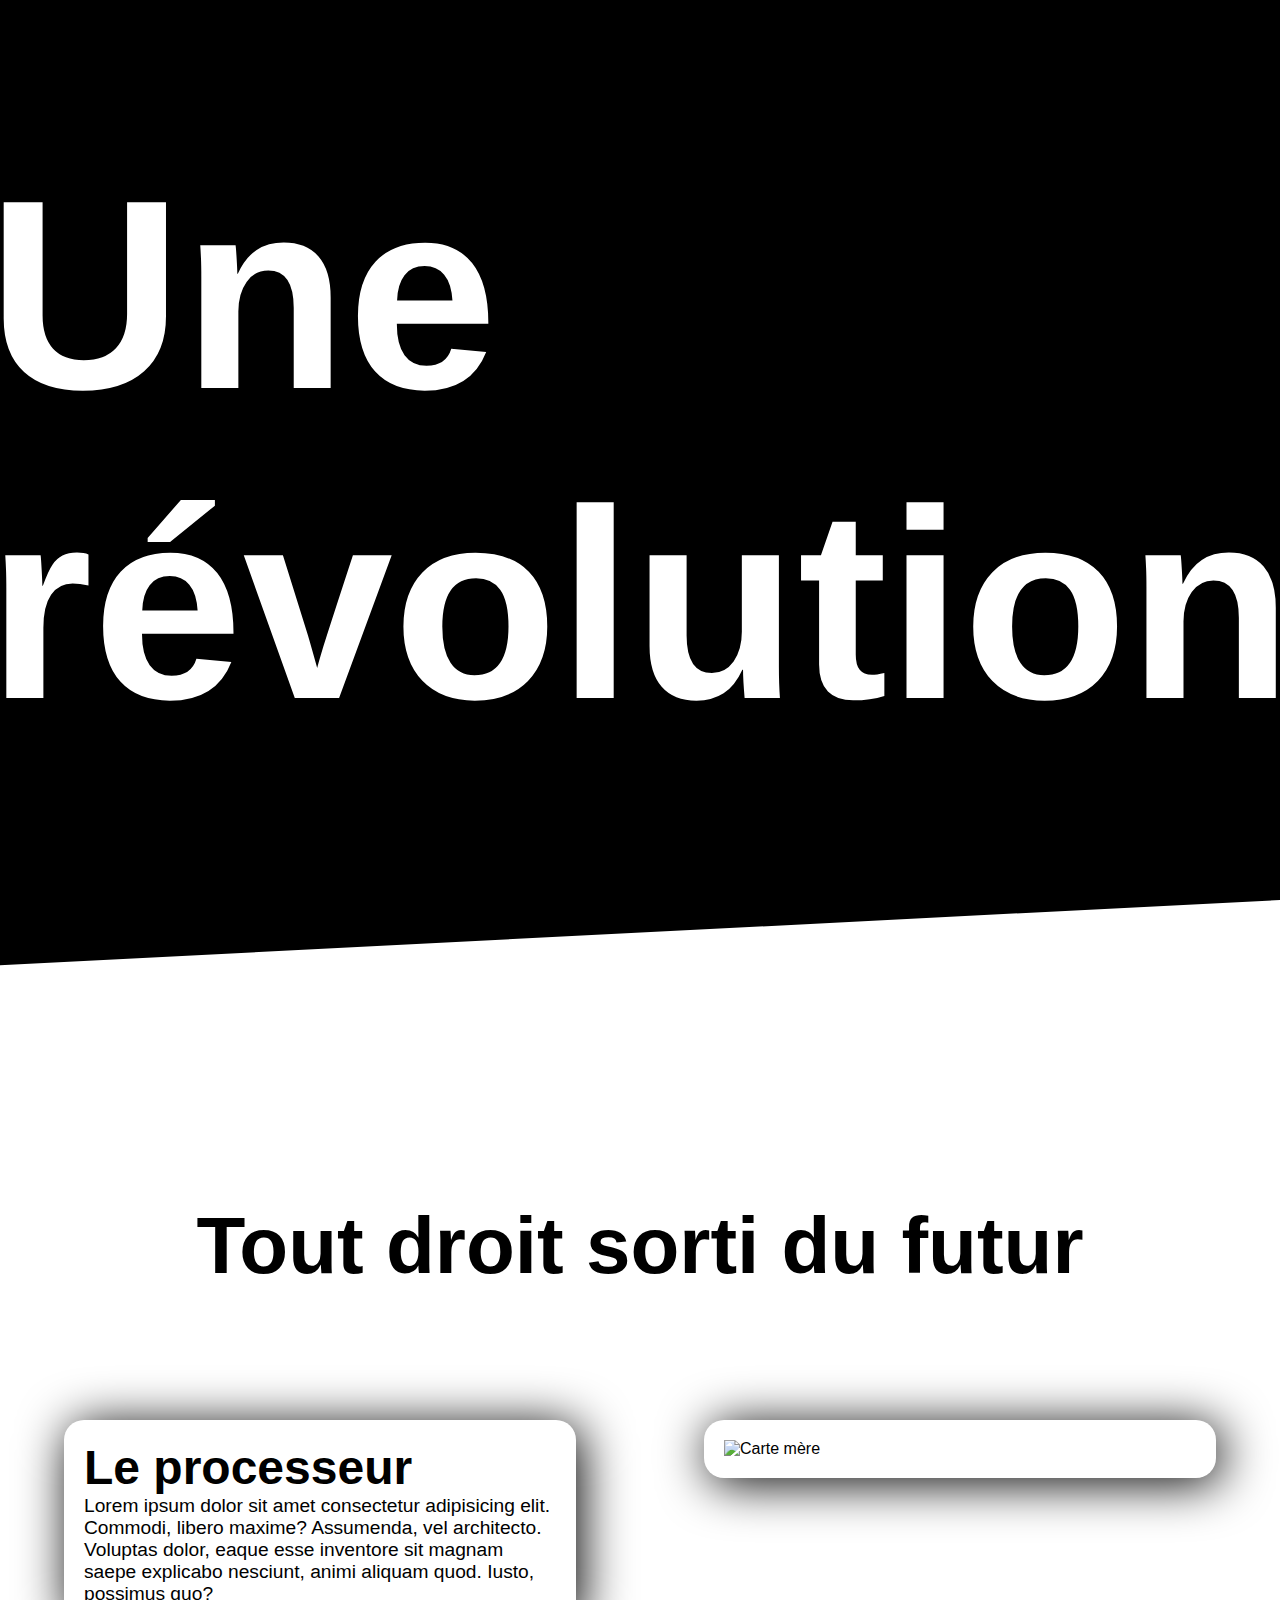
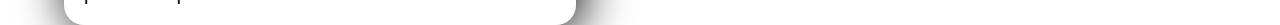
==== index.html @ 454bf313 "Mise à jour du 25/09" ====
<!DOCTYPE html>
<html lang="en">
  <head>
    <meta charset="UTF-8" />
    <meta name="viewport" content="width=device-width, initial-scale=1.0" />
    <meta http-equiv="X-UA-Compatible" content="ie=edge" />
    <link rel="stylesheet" href="./assets/css/style.css" />
    <title>L'ordinateur</title>
  </head>
  <body>
    <div class="intro">
      <h1>Une révolution</h1>
      <video src="./assets/video/bg2.mov"></video>
    </div>
    <section>
      <h1>Tout droit sorti du futur</h1>
      <div class="container">
        <aside>
          <h2>
            Le processeur
          </h2>
          <p>
            Lorem ipsum dolor sit amet consectetur adipisicing elit. Commodi, libero maxime? Assumenda, vel architecto. Voluptas dolor, eaque esse inventore sit magnam saepe explicabo nesciunt, animi aliquam quod. Iusto, possimus quo?
          </p>
        </aside>
        <img src="./assets/images/mb.jpg" alt="Carte mère">
      </div>
    </section>

    <script
      src="https://cdnjs.cloudflare.com/ajax/libs/gsap/2.1.3/TweenMax.min.js"
      integrity="sha256-lPE3wjN2a7ABWHbGz7+MKBJaykyzqCbU96BJWjio86U="
      crossorigin="anonymous"
    ></script>
    <script
      src="https://cdnjs.cloudflare.com/ajax/libs/ScrollMagic/2.0.7/ScrollMagic.min.js"
      integrity="sha256-2p2tRZlPowp3P/04Pw2rqVCSbhyV/IB7ZEVUglrDS/c="
      crossorigin="anonymous"
    ></script>
    <script
      src="https://cdnjs.cloudflare.com/ajax/libs/ScrollMagic/2.0.7/plugins/animation.gsap.js"
      integrity="sha256-peenofh8a9TIqKdPKIeQE7mJvuwh+J0To7nslvpj1jI="
      crossorigin="anonymous"
    ></script>
    <script src="./assets/js/app.js"></script>
  </body>
</html>
---- assets/css/style.css ----
* {
  margin: 0;
  padding: 0;
  /*On retire les margins/padding par défaut*/
  box-sizing: border-box;
  /*inclure le padding et le margin dans la taille des éléments*/
  font-family: 'Segoe UI', Tahoma, Geneva, Verdana, sans-serif
  /*On met la police*/
}

body {
  font-family: sans-serif;
  /*On met la police*/
  background-color: black;
  /*couleur de fond*/
}

.intro {
  height: 100vh;
  /*hauteur de la classe "intro"*/
}

.intro video {
  height: 100%;
  width: 100%;
  /*dimensions de la vidéo d'intro*/
  object-fit: cover;
  /*gestion du remplissage*/
}

.intro h1 {
  position: absolute;
  top: 50%;
  left: 50%;
  transform: translate(-50%, -50%);
  font-size: 30vh;
  color: rgb(255, 255, 255);
}

section {
  height: fit-content;
  background-color: white;
  clip-path: polygon(0 9%, 100% 0, 100% 100%, 0% 100%);
}

section h1 {
  padding-top: 300px;
  text-align: center;
  font-size: 80px;
  color: black;
}

section aside,
section img {
  background-color: rgb(255, 255, 255);
  border-radius: 20px;
  padding: 20px;
  width: 40%;
  box-shadow: 5px 5px 50px 0px rgb(0, 0, 0)
}

aside p {
  font-size: larger;
}

aside h2 {
  font-size: 3rem;
}

.container {
  margin: 10% auto auto;
  display: flex;
  flex-direction: row;
  justify-content: space-around;
}

img {
  width: 40%;
  height: 20%;
  border-radius: 20px;
  box-shadow: 5px 5px 50px 0px rgba(255, 255, 255, 0.5);
}
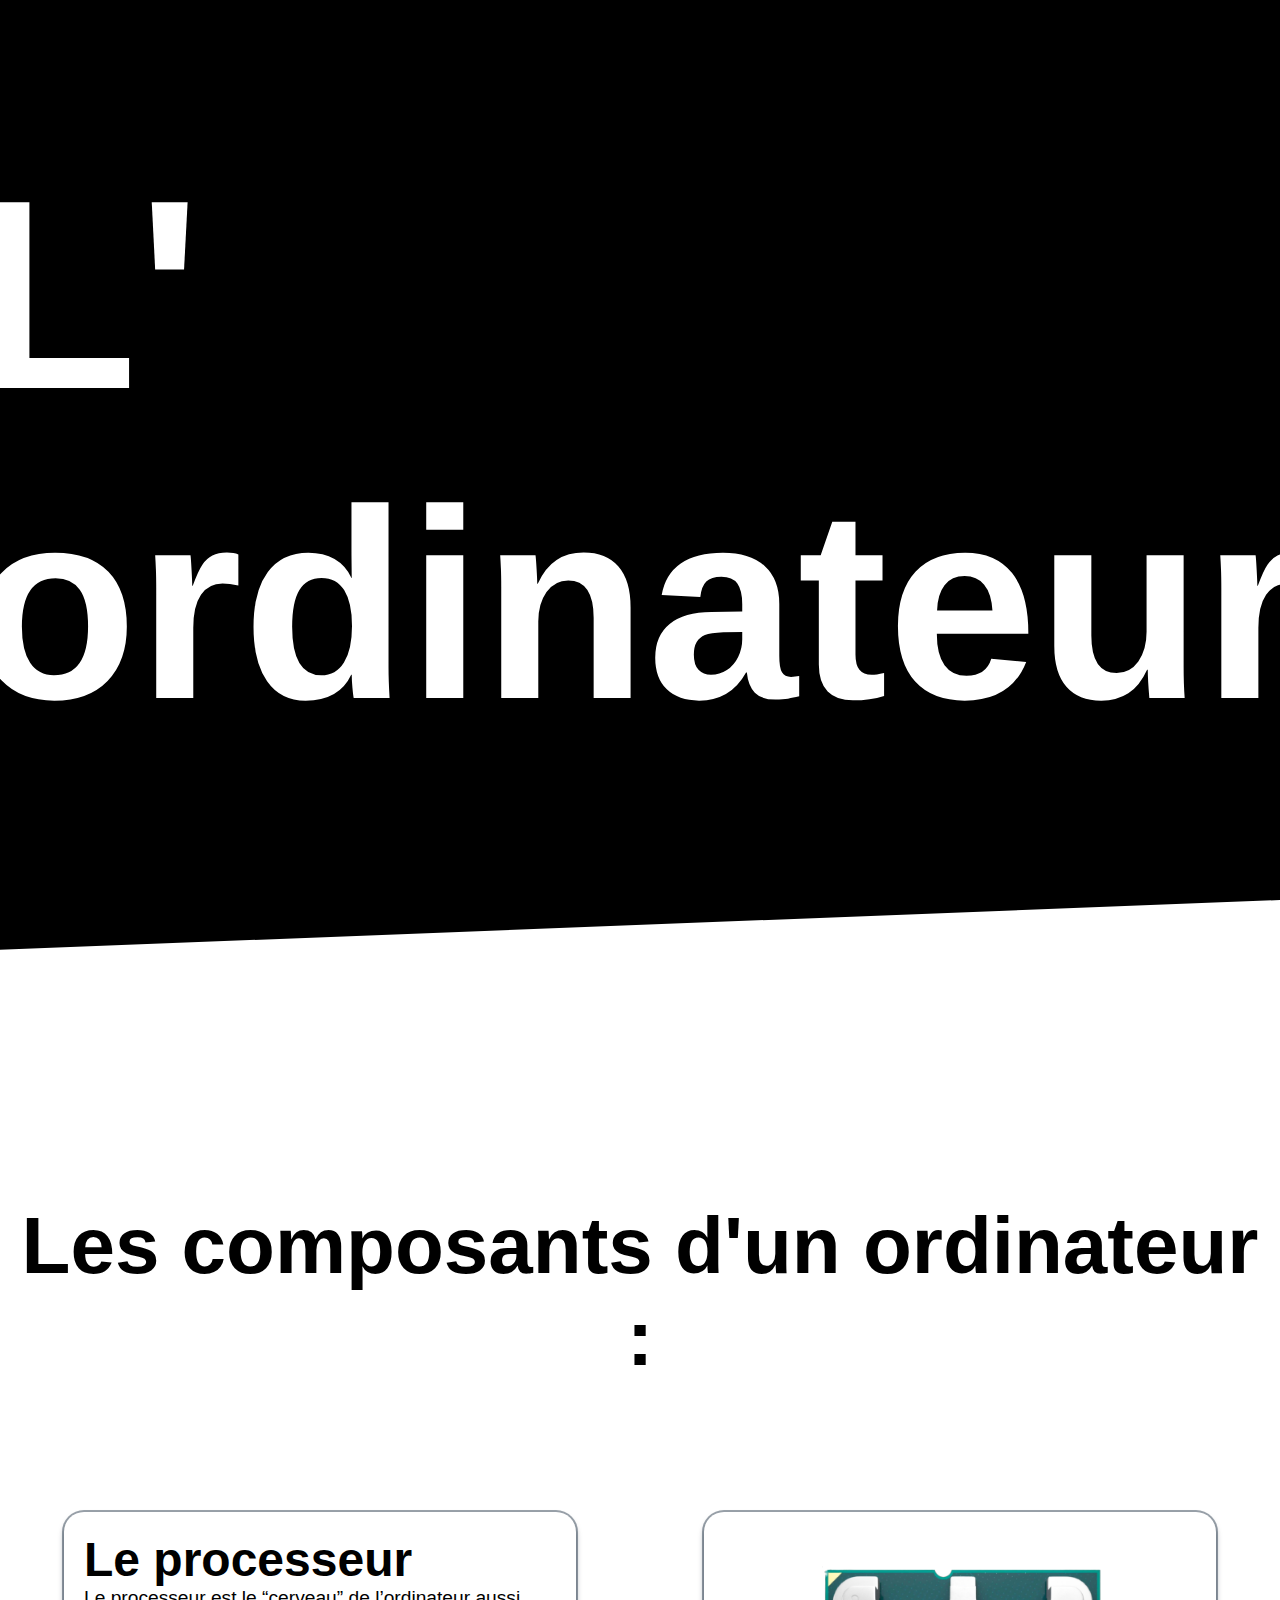
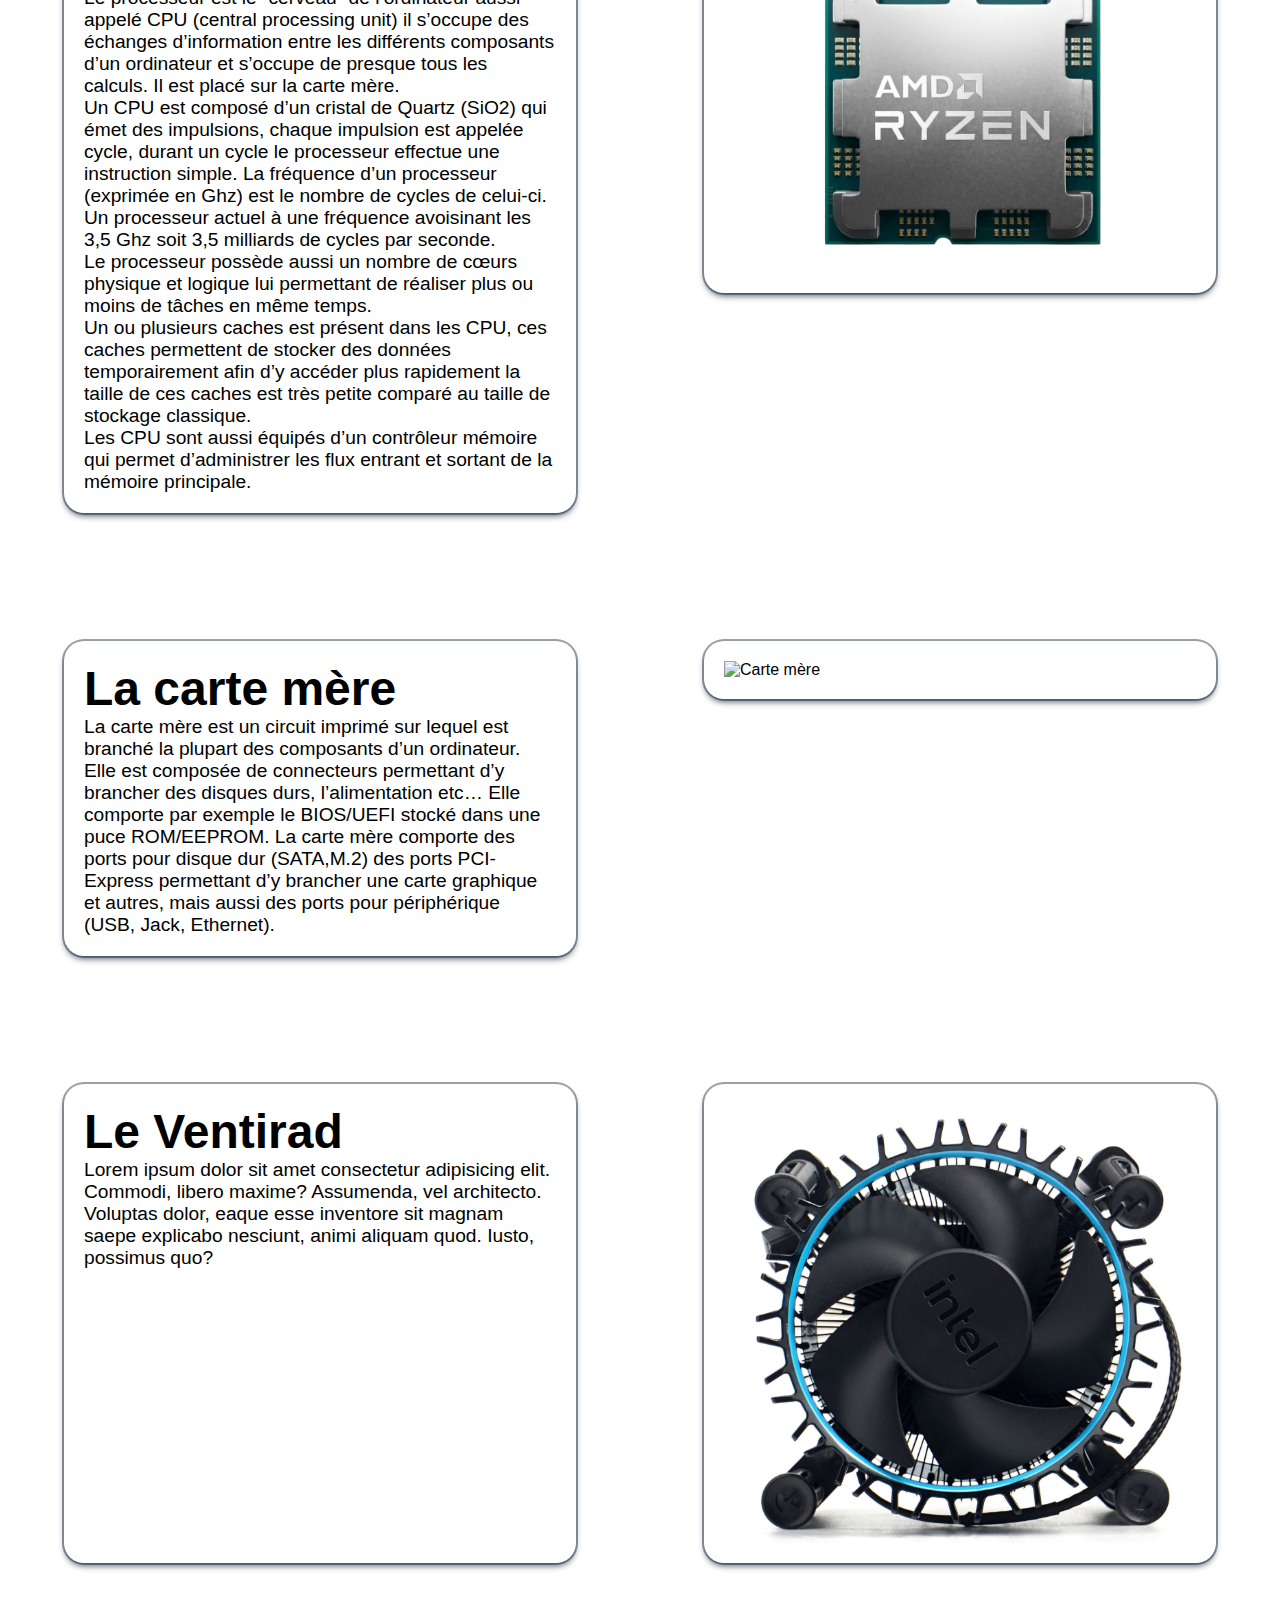
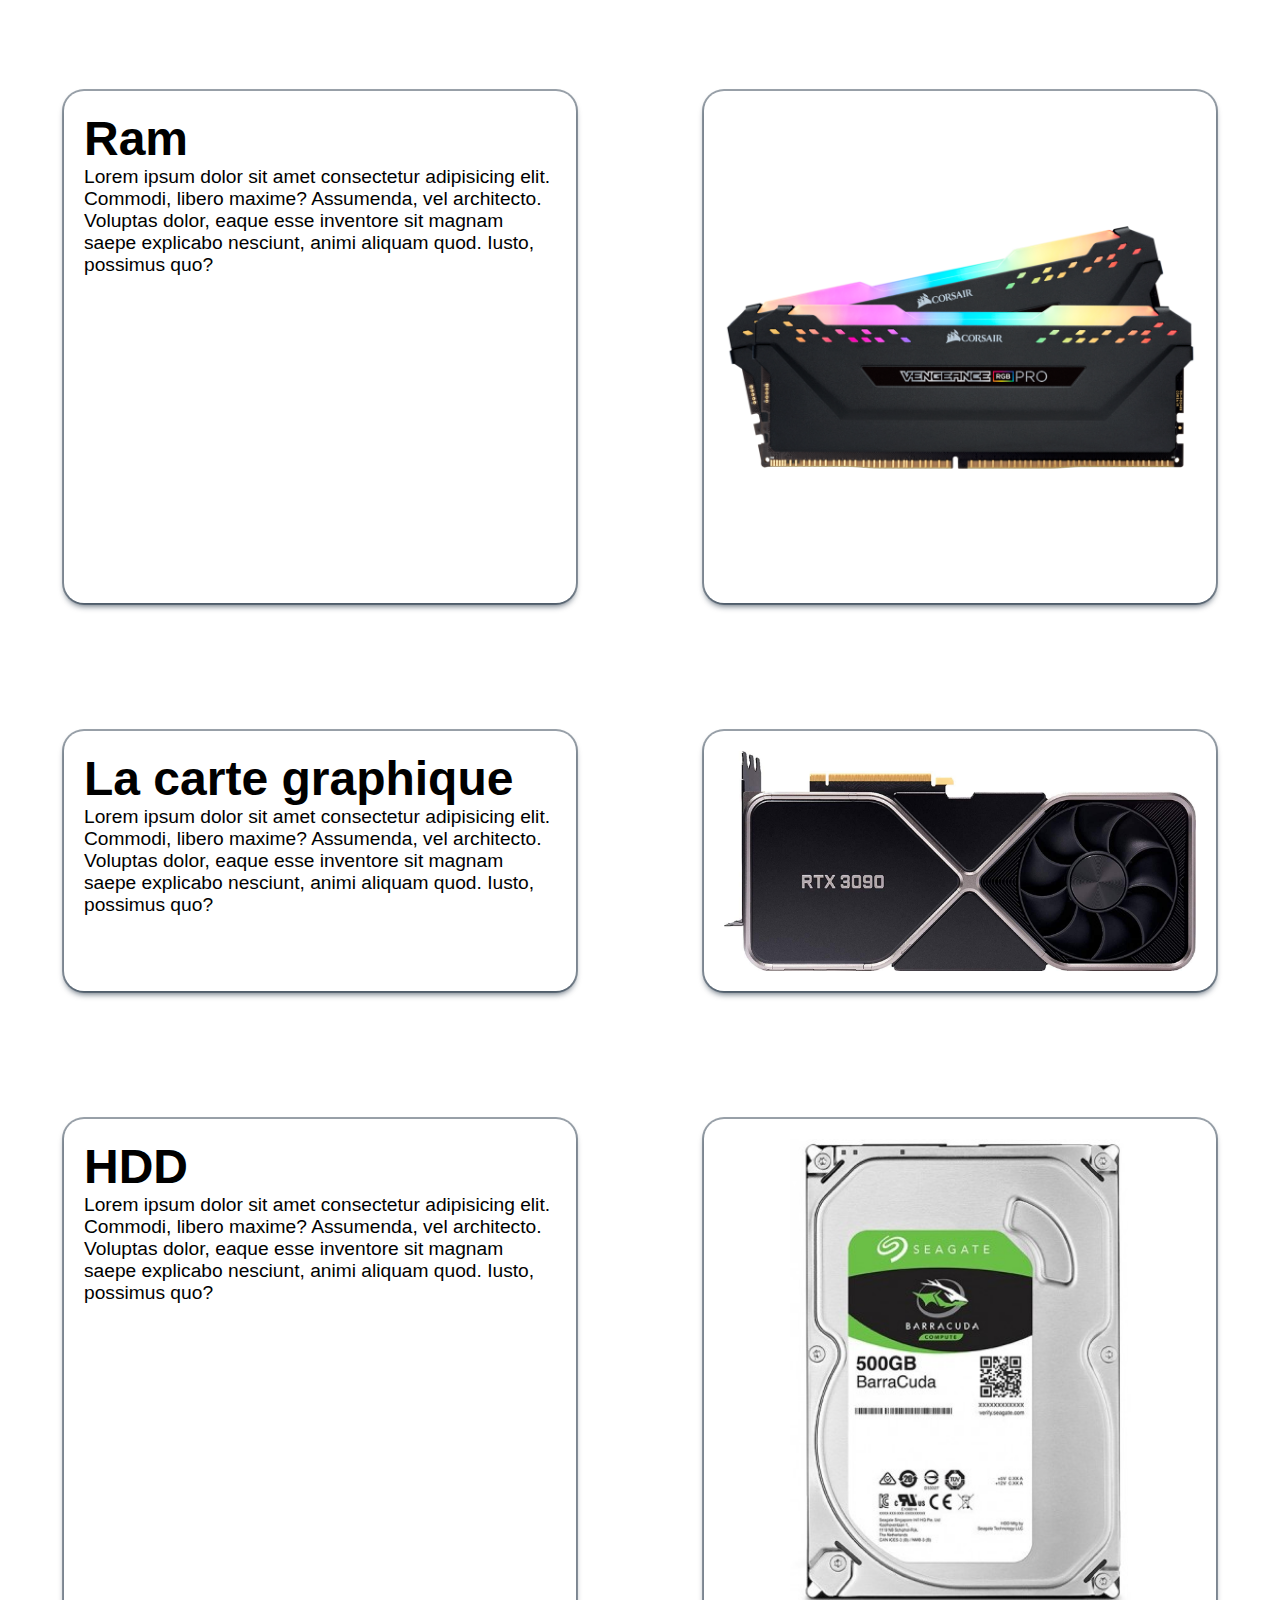
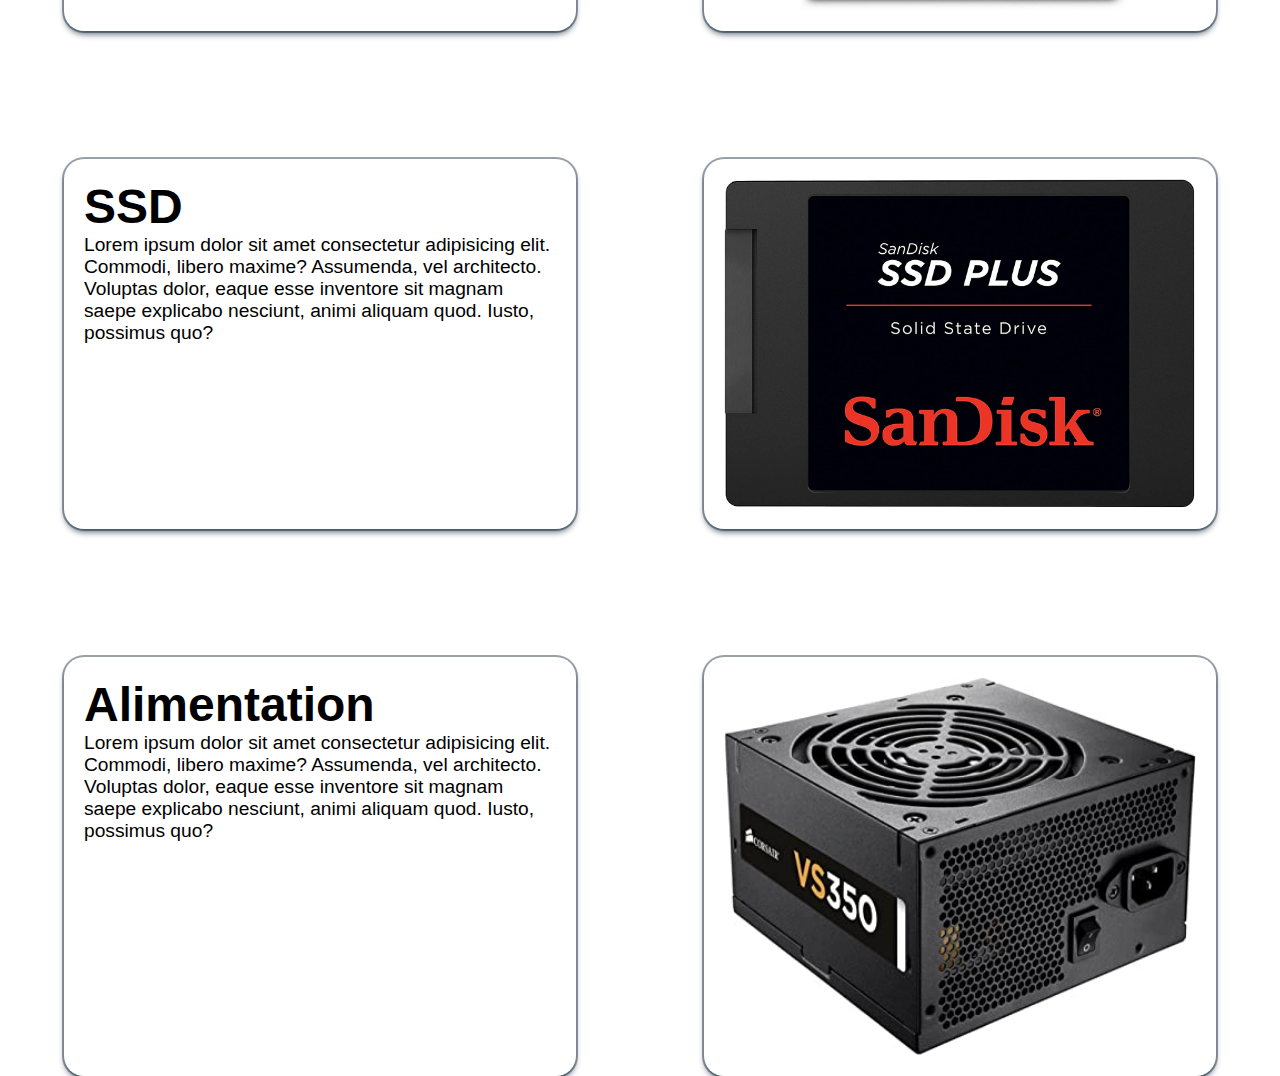
==== commit abc522ce: "travail avec matilin" ====
--- a/index.html
+++ b/index.html
@@ -1,47 +1,160 @@
-<!DOCTYPE html>
-<html lang="en">
-  <head>
-    <meta charset="UTF-8" />
-    <meta name="viewport" content="width=device-width, initial-scale=1.0" />
-    <meta http-equiv="X-UA-Compatible" content="ie=edge" />
-    <link rel="stylesheet" href="./assets/css/style.css" />
-    <title>L'ordinateur</title>
-  </head>
-  <body>
-    <div class="intro">
-      <h1>Une révolution</h1>
-      <video src="./assets/video/bg2.mov"></video>
-    </div>
-    <section>
-      <h1>Tout droit sorti du futur</h1>
-      <div class="container">
-        <aside>
-          <h2>
-            Le processeur
-          </h2>
-          <p>
-            Lorem ipsum dolor sit amet consectetur adipisicing elit. Commodi, libero maxime? Assumenda, vel architecto. Voluptas dolor, eaque esse inventore sit magnam saepe explicabo nesciunt, animi aliquam quod. Iusto, possimus quo?
-          </p>
-        </aside>
-        <img src="./assets/images/mb.jpg" alt="Carte mère">
-      </div>
-    </section>
-
-    <script
-      src="https://cdnjs.cloudflare.com/ajax/libs/gsap/2.1.3/TweenMax.min.js"
-      integrity="sha256-lPE3wjN2a7ABWHbGz7+MKBJaykyzqCbU96BJWjio86U="
-      crossorigin="anonymous"
-    ></script>
-    <script
-      src="https://cdnjs.cloudflare.com/ajax/libs/ScrollMagic/2.0.7/ScrollMagic.min.js"
-      integrity="sha256-2p2tRZlPowp3P/04Pw2rqVCSbhyV/IB7ZEVUglrDS/c="
-      crossorigin="anonymous"
-    ></script>
-    <script
-      src="https://cdnjs.cloudflare.com/ajax/libs/ScrollMagic/2.0.7/plugins/animation.gsap.js"
-      integrity="sha256-peenofh8a9TIqKdPKIeQE7mJvuwh+J0To7nslvpj1jI="
-      crossorigin="anonymous"
-    ></script>
-    <script src="./assets/js/app.js"></script>
-  </body>
-</html>
+<!DOCTYPE html>
+<html lang="en">
+
+<head>
+  <meta charset="UTF-8" />
+  <meta name="viewport" content="width=device-width, initial-scale=1.0" />
+  <meta http-equiv="X-UA-Compatible" content="ie=edge" />
+  <link rel="stylesheet" href="./assets/css/style.css" />
+  <title>L'ordinateur</title>
+</head>
+
+<body>
+  
+  <div class="intro">
+    <h1>L'<br>ordinateur</h1>
+    <video src="./assets/video/bg2.mov"></video>
+  </div>
+  
+  <section>
+
+    <a id="bouton" href="#">L'histoire de l'ordinateur</a>
+    <h1>Les composants d'un ordinateur :</h1>
+    
+    <div class="container">
+      <aside>
+        <h2>
+          Le processeur
+        </h2>
+        <p>
+          Le processeur est le “cerveau” de l’ordinateur aussi appelé CPU (central processing unit) il s’occupe des
+          échanges d’information entre les différents composants d’un ordinateur et s’occupe de presque tous les
+          calculs. Il est placé sur la carte mère.<br>
+          Un CPU est composé d’un cristal de Quartz (SiO2) qui émet des impulsions, chaque impulsion est appelée cycle,
+          durant un cycle le processeur effectue une instruction simple. La fréquence d’un processeur (exprimée en Ghz)
+          est le nombre de cycles de celui-ci. Un processeur actuel à une fréquence avoisinant les 3,5 Ghz soit 3,5
+          milliards de cycles par seconde.<br>
+          Le processeur possède aussi un nombre de cœurs physique et logique lui permettant de réaliser plus ou moins de
+          tâches en même temps.<br>
+          Un ou plusieurs caches est présent dans les CPU, ces caches permettent de stocker des données temporairement
+          afin d’y accéder plus rapidement la taille de ces caches est très petite comparé au taille de stockage
+          classique.<br>
+          Les CPU sont aussi équipés d’un contrôleur mémoire qui permet
+          d’administrer les flux entrant et sortant de la mémoire principale.
+        </p>
+      </aside>
+      <img src="./assets/images/ryzen.png" alt="Processeur">
+    </div>
+
+  <div class="container">
+    <aside>
+      <h2>
+        La carte mère
+      </h2>
+      <p>
+        La carte mère est un circuit imprimé sur lequel est branché la plupart des composants d’un ordinateur. Elle
+        est composée de connecteurs permettant d’y brancher des disques durs, l’alimentation etc…
+        Elle comporte par exemple le BIOS/UEFI stocké dans une puce ROM/EEPROM.
+        La carte mère comporte des ports pour disque dur (SATA,M.2)
+        des ports PCI-Express permettant d’y brancher une carte graphique et autres, mais aussi des ports pour
+        périphérique (USB, Jack, Ethernet).
+      </p>
+    </aside>
+    <img src="./assets/images/mb.jpg" alt="Carte mère">
+  </div>
+
+  <div class="container">
+    <aside>
+      <h2>
+        Le Ventirad
+      </h2>
+      <p>
+        Lorem ipsum dolor sit amet consectetur adipisicing elit. Commodi, libero maxime? Assumenda, vel architecto.
+        Voluptas dolor, eaque esse inventore sit magnam saepe explicabo nesciunt, animi aliquam quod. Iusto, possimus
+        quo?
+      </p>
+    </aside>
+    <img src="./assets/images/ventirad.jpg" alt="Ventirad">
+  </div>
+
+  <div class="container">
+    <aside>
+      <h2>
+        Ram
+      </h2>
+      <p>
+        Lorem ipsum dolor sit amet consectetur adipisicing elit. Commodi, libero maxime? Assumenda, vel architecto.
+        Voluptas dolor, eaque esse inventore sit magnam saepe explicabo nesciunt, animi aliquam quod. Iusto, possimus
+        quo?
+      </p>
+    </aside>
+    <img src="./assets/images/ram.png" alt="Ssd">
+  </div>
+
+  <div class="container">
+    <aside>
+      <h2>
+        La carte graphique
+      </h2>
+      <p>
+        Lorem ipsum dolor sit amet consectetur adipisicing elit. Commodi, libero maxime? Assumenda, vel architecto.
+        Voluptas dolor, eaque esse inventore sit magnam saepe explicabo nesciunt, animi aliquam quod. Iusto, possimus
+        quo?
+      </p>
+    </aside>
+    <img src="./assets/images/carte graphique.jpg" alt="Carte graphique">
+  </div>
+
+  <div class="container">
+    <aside>
+      <h2>
+        HDD
+      </h2>
+      <p>
+        Lorem ipsum dolor sit amet consectetur adipisicing elit. Commodi, libero maxime? Assumenda, vel architecto.
+        Voluptas dolor, eaque esse inventore sit magnam saepe explicabo nesciunt, animi aliquam quod. Iusto, possimus
+        quo?
+      </p>
+    </aside>
+    <img src="./assets/images/hdd.jpg" alt="Hdd">
+  </div>
+
+  <div class="container">
+    <aside>
+      <h2>
+        SSD
+      </h2>
+      <p>
+        Lorem ipsum dolor sit amet consectetur adipisicing elit. Commodi, libero maxime? Assumenda, vel architecto.
+        Voluptas dolor, eaque esse inventore sit magnam saepe explicabo nesciunt, animi aliquam quod. Iusto, possimus
+        quo?
+      </p>
+    </aside>
+    <img src="./assets/images/ssd.jpg" alt="Ssd">
+  </div>
+
+  <div class="container">
+    <aside>
+      <h2>
+        Alimentation
+      </h2>
+      <p>
+        Lorem ipsum dolor sit amet consectetur adipisicing elit. Commodi, libero maxime? Assumenda, vel architecto.
+        Voluptas dolor, eaque esse inventore sit magnam saepe explicabo nesciunt, animi aliquam quod. Iusto, possimus
+        quo?
+      </p>
+    </aside>
+    <img src="./assets/images/alim.jpg" alt="Ssd">
+  </div>
+
+  </section>
+  <script src="https://cdnjs.cloudflare.com/ajax/libs/gsap/2.1.3/TweenMax.min.js"
+    integrity="sha256-lPE3wjN2a7ABWHbGz7+MKBJaykyzqCbU96BJWjio86U=" crossorigin="anonymous"></script>
+  <script src="https://cdnjs.cloudflare.com/ajax/libs/ScrollMagic/2.0.7/ScrollMagic.min.js"
+    integrity="sha256-2p2tRZlPowp3P/04Pw2rqVCSbhyV/IB7ZEVUglrDS/c=" crossorigin="anonymous"></script>
+  <script src="https://cdnjs.cloudflare.com/ajax/libs/ScrollMagic/2.0.7/plugins/animation.gsap.js"
+    integrity="sha256-peenofh8a9TIqKdPKIeQE7mJvuwh+J0To7nslvpj1jI=" crossorigin="anonymous"></script>
+  <script src="./assets/js/app.js"></script>
+</body>
+
+</html>--- a/assets/css/style.css
+++ b/assets/css/style.css
@@ -29,54 +29,104 @@
 }
 
 .intro h1 {
-  position: absolute;
+  position: absolute;
+  /*Définition du système de positionnement*/
   top: 50%;
   left: 50%;
-  transform: translate(-50%, -50%);
-  font-size: 30vh;
-  color: rgb(255, 255, 255);
+  transform: translate(-50%, -50%);
+  /*On centre*/
+  font-size: 30vh;
+  /*Taille de la police*/
+  color: rgb(255, 255, 255);
+  /*Couleur de la police*/
 }
 
 section {
-  height: fit-content;
-  background-color: white;
-  clip-path: polygon(0 9%, 100% 0, 100% 100%, 0% 100%);
+  height: fit-content;
+  /*taille de la section*/
+  background-color: white;
+  /*sa couleur*/
+  clip-path: polygon(0 1%, 100% 0, 100% 100%, 0% 100%);
+  /*Un clip-path pour le style*/
 }
 
 section h1 {
-  padding-top: 300px;
-  text-align: center;
-  font-size: 80px;
-  color: black;
+  padding-top: 300px;
+  /*Padding pour le titre*/
+  text-align: center;
+  /*On le centre*/
+  font-size: 80px;
+  /*Définition de la taille de la police*/
+  color: black;
+  /*Couleur*/
 }
 
 section aside,
 section img {
-  background-color: rgb(255, 255, 255);
-  border-radius: 20px;
-  padding: 20px;
-  width: 40%;
-  box-shadow: 5px 5px 50px 0px rgb(0, 0, 0)
+  background-color: rgb(255, 255, 255);
+  /*Couleur de fond*/
+  border-radius: 20px;
+  /*arrondi*/
+  padding: 20px;
+  /*Padding*/
+  width: 40%;
+  /*largeur*/
+  box-shadow: rgba(6, 24, 44, 0.4) 0px 0px 0px 2px, rgba(6, 24, 44, 0.65) 0px 4px 6px -1px, rgba(255, 255, 255, 0.08) 0px 1px 0px inset;
+  /*Ombre*/
 }
 
 aside p {
-  font-size: larger;
+  font-size: larger;
+  /*Taille de police*/
 }
 
 aside h2 {
-  font-size: 3rem;
+  font-size: 3rem;
+  /*taille de la police*/
 }
 
 .container {
-  margin: 10% auto auto;
-  display: flex;
-  flex-direction: row;
-  justify-content: space-around;
-}
-
-img {
-  width: 40%;
-  height: 20%;
-  border-radius: 20px;
-  box-shadow: 5px 5px 50px 0px rgba(255, 255, 255, 0.5);
+  margin: 10% auto auto;
+  /*Marge*/
+  display: flex;
+  /*On passe notre conteneur en flex*/
+  flex-direction: row;
+  /*On définit sur "row" la direction que celui-ci va prendre*/
+  justify-content: space-around;
+  /*On gère les éléments du container*/
+}
+
+
+
+
+img {
+  width: 40%;
+  height: 20%;
+  /*Dimensions de l'image*/
+  border-radius: 20px;
+  /*arrondi*/
+  box-shadow: 5px 5px 50px 0px rgba(255, 255, 255, 0.5);
+  /*ombres*/
+}
+
+a{
+  display: none; /*On cache le lien*/
+}
+
+.sticky {
+  position: fixed;
+  top: 0;
+  /*Position du lien*/
+  width: 100%;
+  /*Largeur*/
+  display: inline;
+  /*On l'affiche à nouveau*/
+  padding: 1vh 0 1vh 0;
+  /*Padding*/
+  background-color: crimson;
+  /*Couleur de fond*/
+  color: white;
+  /*Couleur du texte*/
+  text-align: center;
+  /*On centre le texte*/
 }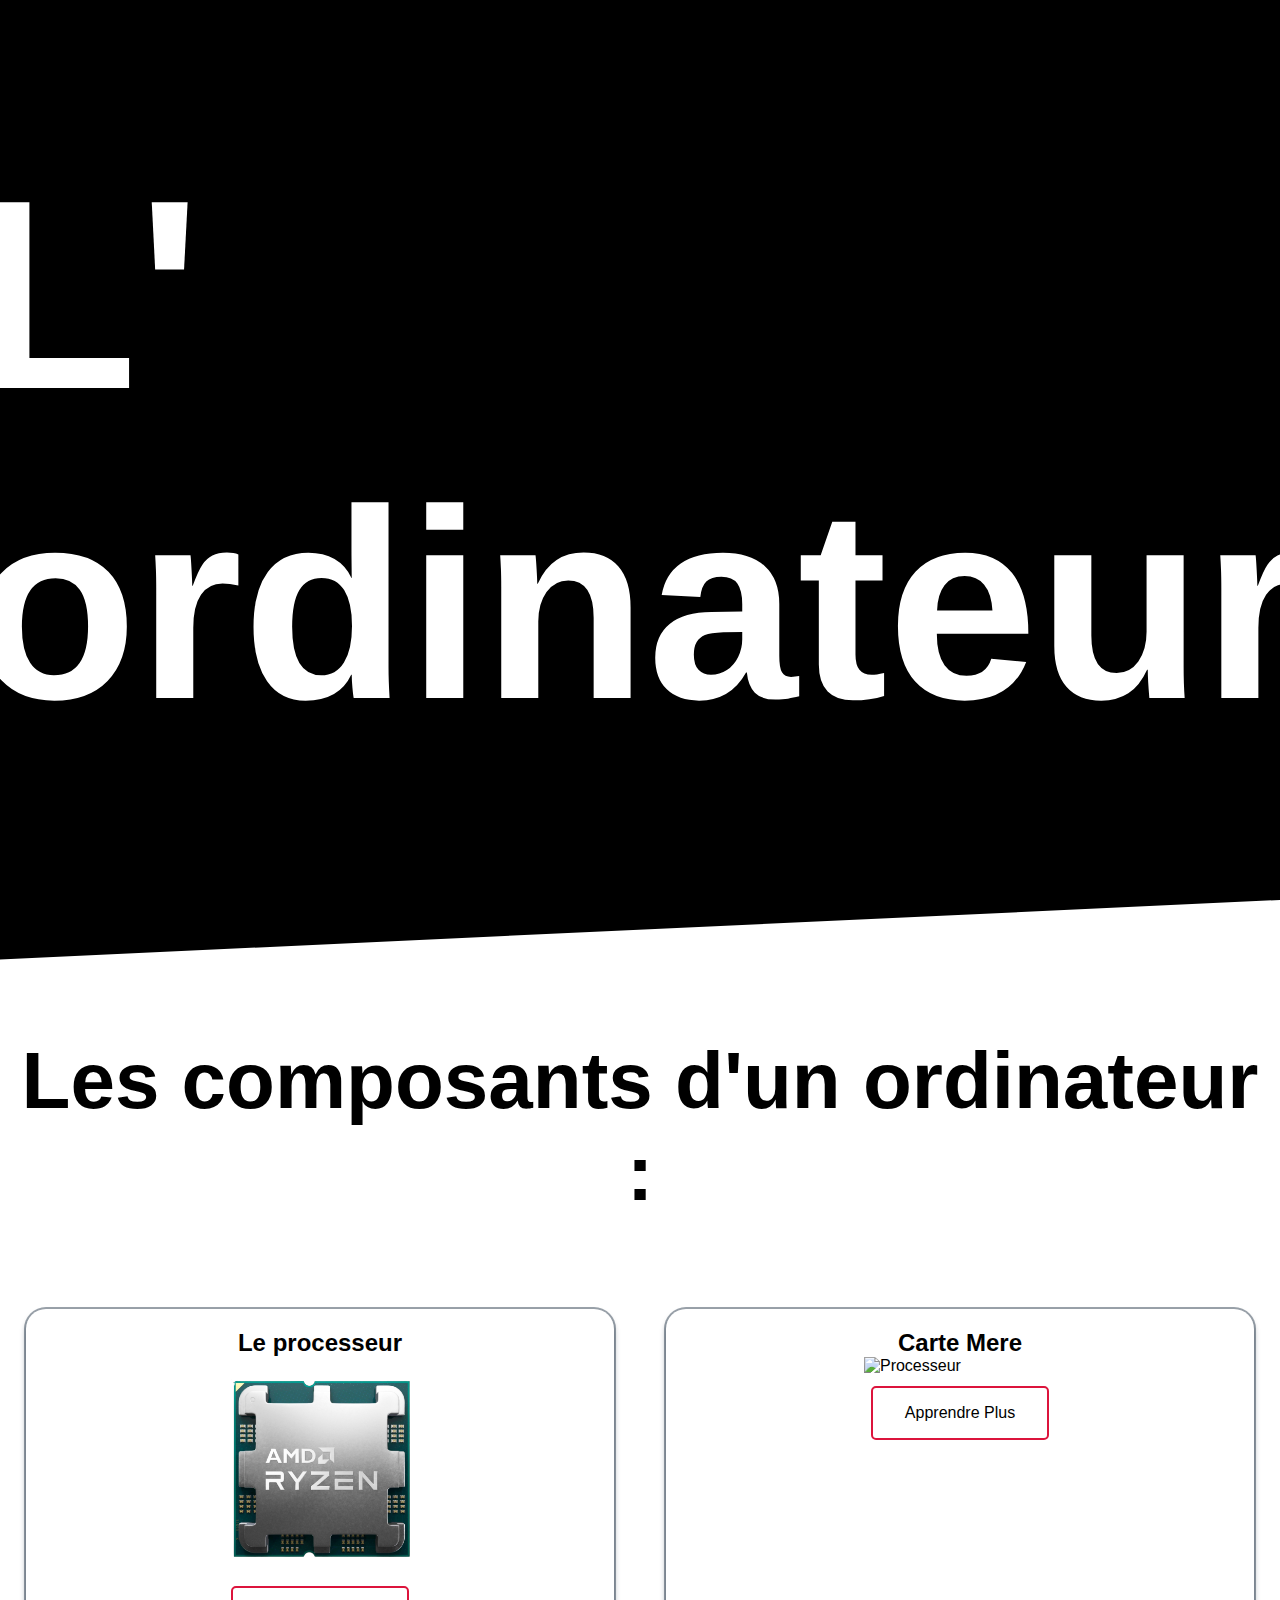
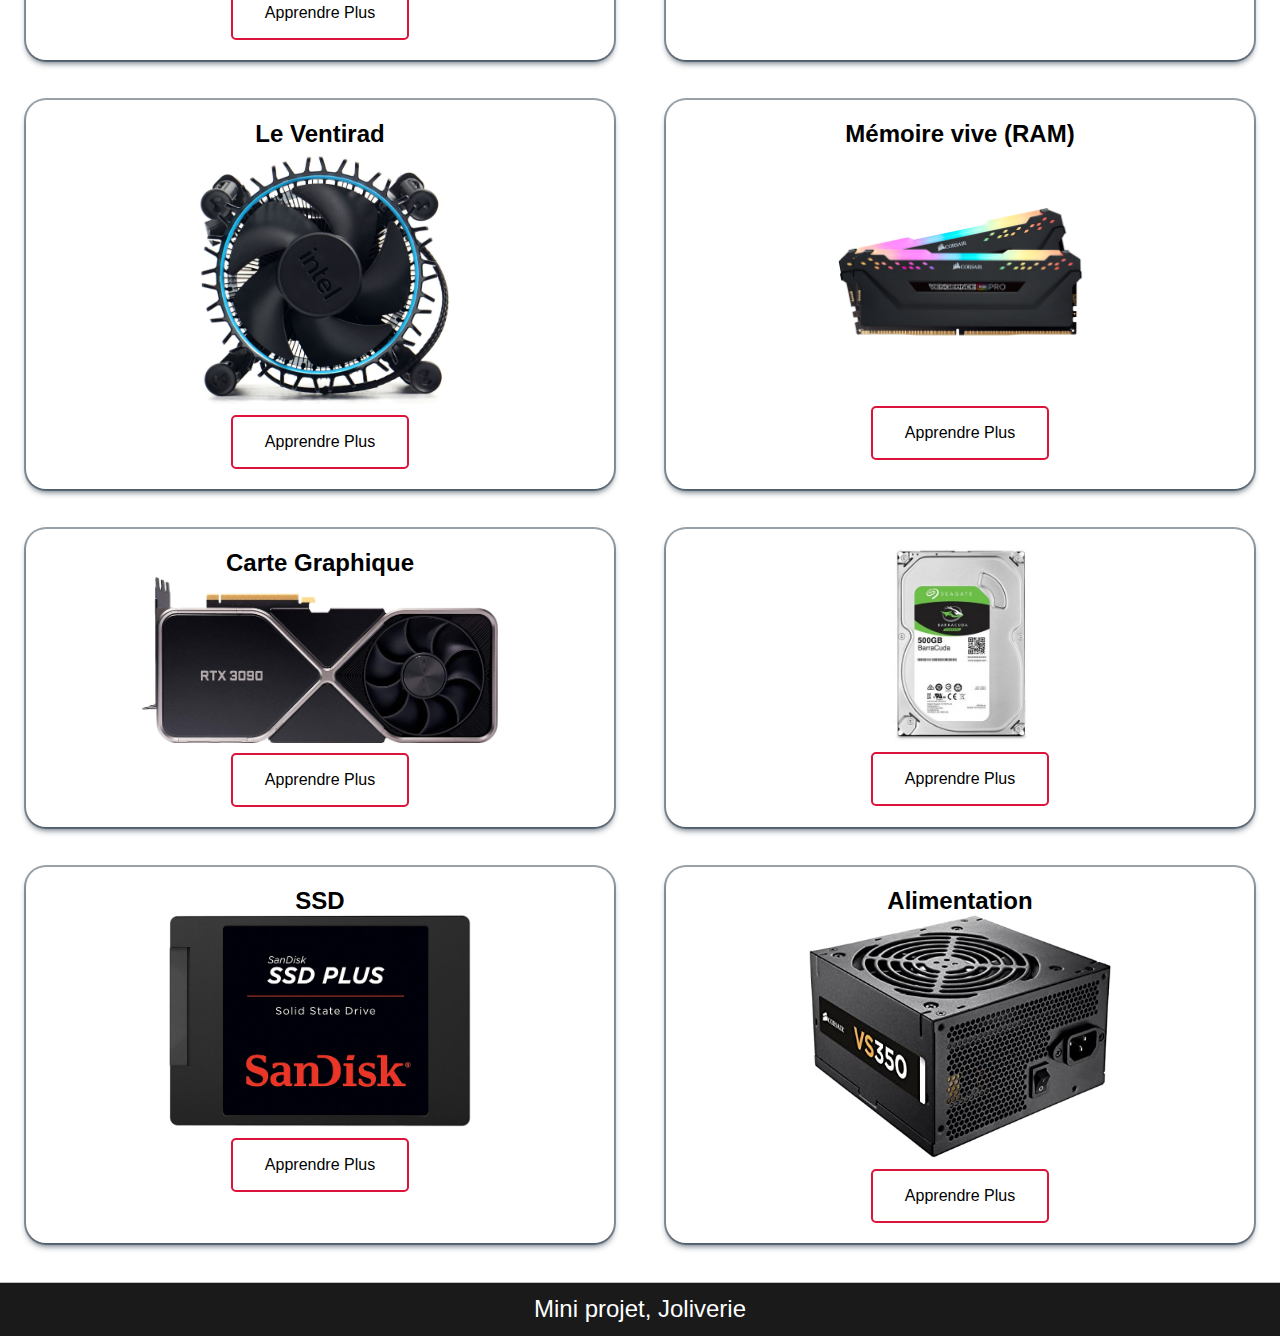
==== commit 556a5163: "Add files via upload" ====
--- a/index.html
+++ b/index.html
@@ -1,160 +1,191 @@
-<!DOCTYPE html>
-<html lang="en">
-
-<head>
-  <meta charset="UTF-8" />
-  <meta name="viewport" content="width=device-width, initial-scale=1.0" />
-  <meta http-equiv="X-UA-Compatible" content="ie=edge" />
-  <link rel="stylesheet" href="./assets/css/style.css" />
-  <title>L'ordinateur</title>
-</head>
-
-<body>
-  
-  <div class="intro">
-    <h1>L'<br>ordinateur</h1>
-    <video src="./assets/video/bg2.mov"></video>
-  </div>
-  
-  <section>
-
-    <a id="bouton" href="#">L'histoire de l'ordinateur</a>
-    <h1>Les composants d'un ordinateur :</h1>
-    
-    <div class="container">
-      <aside>
-        <h2>
-          Le processeur
-        </h2>
-        <p>
-          Le processeur est le “cerveau” de l’ordinateur aussi appelé CPU (central processing unit) il s’occupe des
-          échanges d’information entre les différents composants d’un ordinateur et s’occupe de presque tous les
-          calculs. Il est placé sur la carte mère.<br>
-          Un CPU est composé d’un cristal de Quartz (SiO2) qui émet des impulsions, chaque impulsion est appelée cycle,
-          durant un cycle le processeur effectue une instruction simple. La fréquence d’un processeur (exprimée en Ghz)
-          est le nombre de cycles de celui-ci. Un processeur actuel à une fréquence avoisinant les 3,5 Ghz soit 3,5
-          milliards de cycles par seconde.<br>
-          Le processeur possède aussi un nombre de cœurs physique et logique lui permettant de réaliser plus ou moins de
-          tâches en même temps.<br>
-          Un ou plusieurs caches est présent dans les CPU, ces caches permettent de stocker des données temporairement
-          afin d’y accéder plus rapidement la taille de ces caches est très petite comparé au taille de stockage
-          classique.<br>
-          Les CPU sont aussi équipés d’un contrôleur mémoire qui permet
-          d’administrer les flux entrant et sortant de la mémoire principale.
-        </p>
-      </aside>
-      <img src="./assets/images/ryzen.png" alt="Processeur">
-    </div>
-
-  <div class="container">
-    <aside>
-      <h2>
-        La carte mère
-      </h2>
-      <p>
-        La carte mère est un circuit imprimé sur lequel est branché la plupart des composants d’un ordinateur. Elle
-        est composée de connecteurs permettant d’y brancher des disques durs, l’alimentation etc…
-        Elle comporte par exemple le BIOS/UEFI stocké dans une puce ROM/EEPROM.
-        La carte mère comporte des ports pour disque dur (SATA,M.2)
-        des ports PCI-Express permettant d’y brancher une carte graphique et autres, mais aussi des ports pour
-        périphérique (USB, Jack, Ethernet).
-      </p>
-    </aside>
-    <img src="./assets/images/mb.jpg" alt="Carte mère">
-  </div>
-
-  <div class="container">
-    <aside>
-      <h2>
-        Le Ventirad
-      </h2>
-      <p>
-        Lorem ipsum dolor sit amet consectetur adipisicing elit. Commodi, libero maxime? Assumenda, vel architecto.
-        Voluptas dolor, eaque esse inventore sit magnam saepe explicabo nesciunt, animi aliquam quod. Iusto, possimus
-        quo?
-      </p>
-    </aside>
-    <img src="./assets/images/ventirad.jpg" alt="Ventirad">
-  </div>
-
-  <div class="container">
-    <aside>
-      <h2>
-        Ram
-      </h2>
-      <p>
-        Lorem ipsum dolor sit amet consectetur adipisicing elit. Commodi, libero maxime? Assumenda, vel architecto.
-        Voluptas dolor, eaque esse inventore sit magnam saepe explicabo nesciunt, animi aliquam quod. Iusto, possimus
-        quo?
-      </p>
-    </aside>
-    <img src="./assets/images/ram.png" alt="Ssd">
-  </div>
-
-  <div class="container">
-    <aside>
-      <h2>
-        La carte graphique
-      </h2>
-      <p>
-        Lorem ipsum dolor sit amet consectetur adipisicing elit. Commodi, libero maxime? Assumenda, vel architecto.
-        Voluptas dolor, eaque esse inventore sit magnam saepe explicabo nesciunt, animi aliquam quod. Iusto, possimus
-        quo?
-      </p>
-    </aside>
-    <img src="./assets/images/carte graphique.jpg" alt="Carte graphique">
-  </div>
-
-  <div class="container">
-    <aside>
-      <h2>
-        HDD
-      </h2>
-      <p>
-        Lorem ipsum dolor sit amet consectetur adipisicing elit. Commodi, libero maxime? Assumenda, vel architecto.
-        Voluptas dolor, eaque esse inventore sit magnam saepe explicabo nesciunt, animi aliquam quod. Iusto, possimus
-        quo?
-      </p>
-    </aside>
-    <img src="./assets/images/hdd.jpg" alt="Hdd">
-  </div>
-
-  <div class="container">
-    <aside>
-      <h2>
-        SSD
-      </h2>
-      <p>
-        Lorem ipsum dolor sit amet consectetur adipisicing elit. Commodi, libero maxime? Assumenda, vel architecto.
-        Voluptas dolor, eaque esse inventore sit magnam saepe explicabo nesciunt, animi aliquam quod. Iusto, possimus
-        quo?
-      </p>
-    </aside>
-    <img src="./assets/images/ssd.jpg" alt="Ssd">
-  </div>
-
-  <div class="container">
-    <aside>
-      <h2>
-        Alimentation
-      </h2>
-      <p>
-        Lorem ipsum dolor sit amet consectetur adipisicing elit. Commodi, libero maxime? Assumenda, vel architecto.
-        Voluptas dolor, eaque esse inventore sit magnam saepe explicabo nesciunt, animi aliquam quod. Iusto, possimus
-        quo?
-      </p>
-    </aside>
-    <img src="./assets/images/alim.jpg" alt="Ssd">
-  </div>
-
-  </section>
-  <script src="https://cdnjs.cloudflare.com/ajax/libs/gsap/2.1.3/TweenMax.min.js"
-    integrity="sha256-lPE3wjN2a7ABWHbGz7+MKBJaykyzqCbU96BJWjio86U=" crossorigin="anonymous"></script>
-  <script src="https://cdnjs.cloudflare.com/ajax/libs/ScrollMagic/2.0.7/ScrollMagic.min.js"
-    integrity="sha256-2p2tRZlPowp3P/04Pw2rqVCSbhyV/IB7ZEVUglrDS/c=" crossorigin="anonymous"></script>
-  <script src="https://cdnjs.cloudflare.com/ajax/libs/ScrollMagic/2.0.7/plugins/animation.gsap.js"
-    integrity="sha256-peenofh8a9TIqKdPKIeQE7mJvuwh+J0To7nslvpj1jI=" crossorigin="anonymous"></script>
-  <script src="./assets/js/app.js"></script>
-</body>
-
+<!DOCTYPE html>
+<html lang="en">
+
+<head>
+    <meta charset="UTF-8" />
+    <meta name="viewport" content="width=device-width, initial-scale=1.0" />
+    <meta http-equiv="X-UA-Compatible" content="ie=edge" />
+    <link rel="stylesheet" href="./assets/css/style.css" />
+    <title>L'ordinateur</title>
+</head>
+
+<body>
+
+    <div></div>
+    <div class="intro">
+        <h1>L'<br>ordinateur</h1>
+        <video src="./assets/video/bg2.mov"></video>
+    </div>
+
+    <section>
+        <a id="bouton" href="histoire.html">L'histoire de l'ordinateur</a>
+        <h1>Les composants d'un ordinateur :</h1>
+        <div class="container">
+            <aside id="proco">
+                <div></div>
+                <h2>
+                    Le processeur
+                </h2>
+                <p>
+                    Le processeur est le “cerveau” de l’ordinateur. <br> Aussi appelé CPU (central processing
+                    unit),
+                    il
+                    s’occupe
+                    des
+                    échanges d’information entre les différents composants d’un ordinateur ainsi que de presque
+                    tous
+                    les
+                    calculs.
+                </p>
+                <img src="./assets/images/ryzen.png" alt="Processeur" width="55%">
+                <button class="bouton2">Apprendre Plus</button>
+            </aside>
+            <aside id="motherboard">
+                <h2>
+                    Carte Mere
+                </h2>
+                <div></div>
+                <p>
+                    La carte mère est un circuit imprimé sur lequel est branché la plupart des composants d’un
+                    ordinateur. Elle
+                    est composée de connecteurs permettant d’y brancher des disques durs, l’alimentation etc…
+                    Elle comporte par exemple le BIOS/UEFI stocké dans une puce ROM/EEPROM.
+                    La carte mère comporte des ports pour disque dur (SATA,M.2)
+                    des ports PCI-Express permettant d’y brancher une carte graphique et autres, mais aussi des
+                    ports pour
+                    périphérique (USB, Jack, Ethernet).
+                </p>
+                <img src="./assets/images/mb.jpg" alt="Processeur" width="35%">
+                <button class="bouton2">Apprendre Plus</button>
+            </aside>
+        </div>
+
+        <div class="container">
+            <aside id="ventirad">
+                <h2>
+                    Le Ventirad
+                </h2>
+                <div></div>
+                <p>
+                    Le ventirad permet la ventilation et le rafraîchissement du processeur,il est fixé sur
+                    ce dernier avec une
+                    pâte thermique assurant le transfert de la chaleur entre les deux surfaces (Processeur
+                    et Ventirad).<br>
+                    Les ventirad sont composés de dissipateurs thermiques qui transportent la chaleur, par
+                    la suite évacuée dans
+                    l’air ambiant via le ventilateur.
+                </p>
+                <img src="./assets/images/ventirad.jpg" alt="Processeur" width="50%">
+                <button class="bouton2">Apprendre Plus</button>
+            </aside>
+            <aside id="ram">
+                <h2>
+                    Mémoire vive (RAM)
+                </h2>
+                <div></div>
+                <p>
+                    La mémoire vive (RAM, pour Random Access Memory) est une mémoire dans laquelle des
+                    informations peuvent être
+                    écrites.<br>
+                    La mémoire vive est rapide et par accès directe, c'est-à-dire qu’un programme n’a pas
+                    besoin de lire tous les
+                    autres éléments d’une séquence pour accéder à un élément précis.<br>
+                    Contrairement à un disque dur, si elle n’est pas alimentée, toutes les données stockées
+                    dedans sont effacées.
+                </p>
+                <img src="./assets/images/ram.png" alt="Processeur" width="45%">
+                <button class="bouton2">Apprendre Plus</button>
+            </aside>
+        </div>
+
+        <div class="container">
+            <aside id="cg">
+                <h2>
+                    Carte Graphique
+                </h2>
+                <div></div>
+                <p>
+                    La carte graphique est une carte d’extension comportant un GPU (Graphics Processing
+                    Unit) ainsi que de la VRAM
+                    (Video Random Access
+                    Memory). <br> le GPU effectue tous les calculs nécessaires et stocke ensuite les
+                    images temporairement dans un
+                    buffer (mémoire tampon) soit la VRAM.<br>
+                    Ces images sont ensuite envoyées à l’écran via un câble (HDMI ou DisplayPort pour
+                    les carte graphiques
+                    actuelles).
+                </p>
+                <img src="./assets/images/carte graphique.jpg" alt="Processeur" width="65%">
+                <button class="bouton2">Apprendre Plus</button>
+            </aside>
+            <aside id="hdd">
+                <h2>
+                </h2>
+                <div></div>
+                <p>
+                    Hard Disk Drive soit HDD désigne type de mémoire mécanique à tournant magnétique.
+                    Cela inclut qu’ils sont
+                    sensibles aux chocs.
+                    Ils comportent le plus souvent plus de stockage mais sont moins rapides que les
+                    disques durs électriques, ils
+                    sont aussi moins chers.
+                </p>
+                <img src="./assets/images/hdd.jpg" alt="Processeur" width="35%">
+                <button class="bouton2">Apprendre Plus</button>
+            </aside>
+        </div>
+
+        <div class="container">
+            <aside id="ssd">
+                <h2>
+                    SSD
+                </h2>
+                <div></div>
+                <p>
+                    Le Solid State Drive (Plus souvent appellé SSD) est un type de mémoire
+                    électronique permettant de stocker des
+                    données sur de la mémoire flash.
+                    Ils sont plus résistants aux chocs et aux vibrations.<br>
+                    Ils sont aussi beaucoup plus performants que leur prédécesseur HDD, en effet ils
+                    ont un meilleur débit, une
+                    plus faible latence et consomment moins.<br>
+                    Ils sont cependant plus chers et ont une durée de vie plus faible puisque les
+                    mémoires flash présentes à
+                    l'intérieur ont un cycle d’écriture limité. Il peut aussi y avoir des
+                    corruptions de données en cas de coupure
+                    instantanée de l’alimentation.
+                </p>
+                <img src="./assets/images/ssd.jpg" alt="Processeur" width="55%">
+                <button class="bouton2">Apprendre Plus</button>
+            </aside>
+            <aside id="alim">
+                <h2>
+                    Alimentation
+                </h2>
+                <div></div>
+                <p>
+                    L’alimentation permet de convertir le courant alternatif en courant continu afin
+                    d’alimenter les différentes
+                    pièces d’un ordinateur. L’alimentation dispose donc de plusieurs sorties pour
+                    chacun des composants de
+                    l’ordinateur (CPU, Carte mère, GPU, HDD/SSD).
+                </p>
+                <img src="./assets/images/alim.jpg" alt="Processeur" width="55%">
+                <button class="bouton2">Apprendre Plus</button>
+            </aside>
+        </div>
+
+    </section>
+    <script src="https://cdnjs.cloudflare.com/ajax/libs/gsap/2.1.3/TweenMax.min.js"
+        integrity="sha256-lPE3wjN2a7ABWHbGz7+MKBJaykyzqCbU96BJWjio86U=" crossorigin="anonymous"></script>
+    <script src="https://cdnjs.cloudflare.com/ajax/libs/ScrollMagic/2.0.7/ScrollMagic.min.js"
+        integrity="sha256-2p2tRZlPowp3P/04Pw2rqVCSbhyV/IB7ZEVUglrDS/c=" crossorigin="anonymous"></script>
+    <script src="https://cdnjs.cloudflare.com/ajax/libs/ScrollMagic/2.0.7/plugins/animation.gsap.js"
+        integrity="sha256-peenofh8a9TIqKdPKIeQE7mJvuwh+J0To7nslvpj1jI=" crossorigin="anonymous"></script>
+    <script src="./assets/js/app.js"></script>
+	  <footer>
+    <p>Mini projet, Joliverie</p>
+  </footer>
+</body>
+
 </html>--- a/assets/css/style.css
+++ b/assets/css/style.css
@@ -1,132 +1,200 @@
 * {
-  margin: 0;
-  padding: 0;
-  /*On retire les margins/padding par défaut*/
-  box-sizing: border-box;
-  /*inclure le padding et le margin dans la taille des éléments*/
-  font-family: 'Segoe UI', Tahoma, Geneva, Verdana, sans-serif
-  /*On met la police*/
+    margin: 0;
+    padding: 0;
+    /*On retire les margins/padding par défaut*/
+    box-sizing: border-box;
+    /*inclure le padding et le margin dans la taille des éléments*/
+    font-family: 'Segoe UI', Tahoma, Geneva, Verdana, sans-serif
+    /*On met la police*/
 }
 
 body {
-  font-family: sans-serif;
-  /*On met la police*/
-  background-color: black;
-  /*couleur de fond*/
+    font-family: sans-serif;
+    /*On met la police*/
+    background-color: black;
+    /*couleur de fond*/
 }
 
 .intro {
-  height: 100vh;
-  /*hauteur de la classe "intro"*/
+    height: 100vh;
+    /*hauteur de la classe "intro"*/
 }
 
 .intro video {
-  height: 100%;
-  width: 100%;
-  /*dimensions de la vidéo d'intro*/
-  object-fit: cover;
-  /*gestion du remplissage*/
+    height: 100%;
+    width: 100%;
+    /*dimensions de la vidéo d'intro*/
+    object-fit: cover;
+    /*gestion du remplissage*/
 }
 
 .intro h1 {
-  position: absolute;
-  /*Définition du système de positionnement*/
-  top: 50%;
-  left: 50%;
-  transform: translate(-50%, -50%);
-  /*On centre*/
-  font-size: 30vh;
-  /*Taille de la police*/
-  color: rgb(255, 255, 255);
-  /*Couleur de la police*/
+    position: absolute;
+    /*Définition du système de positionnement*/
+    top: 50%;
+    left: 50%;
+    transform: translate(-50%, -50%);
+    /*On centre*/
+    font-size: 30vh;
+    /*Taille de la police*/
+    color: rgb(255, 255, 255);
+    /*Couleur de la police*/
+}
+
+.coucou {
+    display: block;
+    /*Pour afficher*/
+    z-index: 3;
+    /*Le mettre au-dessus de l'overlay*/
+}
+
+a {
+    display: none;
+    /*On cache le lien*/
+}
+
+.sticky {
+    position: fixed;
+    top: 0;
+    /*Position du lien*/
+    width: 100%;
+    /*Largeur*/
+    display: inline;
+    /*On l'affiche à nouveau*/
+    padding: 1vh 0 1vh 0;
+    /*Padding*/
+    background-color: crimson;
+    /*Couleur de fond*/
+    color: white;
+    /*Couleur du texte*/
+    text-align: center;
+    /*On centre le texte*/
+}
+
+.bouton2 {
+    padding: 16px 32px; /*padding sur le bouton*/
+    text-align: center; /* On centre tout  */
+    font-size: 16px; /*Taille de la police*/
+    margin: auto; 
+    margin-top: 2%;
+    /*Marges*/
+    transition-duration: 0.4s;
+    /*Transition*/
+    background-color: white;
+    color: black;
+    border: 2px solid crimson;
+    /*Les Couleurs*/
+    border-radius: 5px;
+    /*Arrondi*/
+    display: block;
+    /*Affichage "bloc"*/
+}
+
+.bouton2:hover {
+    background-color: crimson;
+    color: white;
+} /*Changement de couleur lors du survol*/
+
+/* Ajout de la balise flex pour bouger les boites */
+.align-box {
+    display: flex;
+}
+
+section h1 {
+    padding: 15vh 0 10vh 0;
+    /*Padding pour le titre*/
+    text-align: center;
+    /*On le centre*/
+    font-size: 80px;
+    /*Définition de la taille de la police*/
+    color: black;
+    /*Couleur*/
 }
 
 section {
-  height: fit-content;
-  /*taille de la section*/
-  background-color: white;
-  /*sa couleur*/
-  clip-path: polygon(0 1%, 100% 0, 100% 100%, 0% 100%);
-  /*Un clip-path pour le style*/
-}
-
-section h1 {
-  padding-top: 300px;
-  /*Padding pour le titre*/
-  text-align: center;
-  /*On le centre*/
-  font-size: 80px;
-  /*Définition de la taille de la police*/
-  color: black;
-  /*Couleur*/
-}
-
-section aside,
-section img {
-  background-color: rgb(255, 255, 255);
-  /*Couleur de fond*/
-  border-radius: 20px;
-  /*arrondi*/
-  padding: 20px;
-  /*Padding*/
-  width: 40%;
-  /*largeur*/
-  box-shadow: rgba(6, 24, 44, 0.4) 0px 0px 0px 2px, rgba(6, 24, 44, 0.65) 0px 4px 6px -1px, rgba(255, 255, 255, 0.08) 0px 1px 0px inset;
-  /*Ombre*/
+    background-color: rgb(255, 255, 255);
+    /*sa couleur*/
+    clip-path: polygon(0 3%, 100% 0, 100% 100%, 0% 100%);
+    /*Un clip-path pour le style*/
+}
+
+aside img{
+    display: block; /*Affichage en bloc*/
+    margin: auto;
 }
 
 aside p {
-  font-size: larger;
-  /*Taille de police*/
-}
-
-aside h2 {
-  font-size: 3rem;
-  /*taille de la police*/
+    display: none;
+    /*On cache le texte par défaut*/
+    position: absolute;
+    margin-left: auto;
+    margin-right: auto;
+    left: 0;
+    right: 0;
+    text-align: center;
+    /*Position*/
+    width: 50vw;
+    height: 50vh;
+    padding: 5vh;
+    /*Dimensions*/
+    background-color: white;
+    /*Fond*/
+    border-radius: 20px;
+    /*Petit arrondi*/
+    border: 2px solid black;
+    /*Bordure*/
+}
+
+h2 {
+    text-align: center;
+    /*centrer*/
 }
 
 .container {
-  margin: 10% auto auto;
-  /*Marge*/
-  display: flex;
-  /*On passe notre conteneur en flex*/
-  flex-direction: row;
-  /*On définit sur "row" la direction que celui-ci va prendre*/
-  justify-content: space-around;
-  /*On gère les éléments du container*/
-}
-
-
-
-
-img {
-  width: 40%;
-  height: 20%;
-  /*Dimensions de l'image*/
-  border-radius: 20px;
-  /*arrondi*/
-  box-shadow: 5px 5px 50px 0px rgba(255, 255, 255, 0.5);
-  /*ombres*/
-}
-
-a{
-  display: none; /*On cache le lien*/
-}
-
-.sticky {
-  position: fixed;
-  top: 0;
-  /*Position du lien*/
-  width: 100%;
-  /*Largeur*/
-  display: inline;
-  /*On l'affiche à nouveau*/
-  padding: 1vh 0 1vh 0;
-  /*Padding*/
-  background-color: crimson;
-  /*Couleur de fond*/
-  color: white;
-  /*Couleur du texte*/
-  text-align: center;
-  /*On centre le texte*/
+    display: flex;
+}
+
+aside {
+    background-color: white;
+    border-radius: 20px;
+    padding: 20px;
+    margin-left: 2%;
+    margin-right: 2%;
+    margin-bottom: 40px;
+    width: 95%;
+    flex: 0.5;
+    box-shadow: rgba(6, 24, 44, 0.4) 0px 0px 0px 2px, rgba(6, 24, 44, 0.65) 0px 4px 6px -1px, rgba(255, 255, 255, 0.08) 0px 1px 0px inset;
+}
+
+#overlay{
+    position: fixed;
+    top: 0;
+    right: 0;
+    bottom: 0;
+    left: 0;
+    /*Position*/
+    background-color:#000;
+    opacity: .75;
+    /*Fond*/
+    z-index: 1;
+    /*Pour rester au-dessus de la page mais sous le  texte*/
+}
+
+.stop-scrolling {
+    overflow: hidden; /*On empêche le scroll*/
+}
+
+footer {
+    /* Fond du footer en gris */
+    background-color: rgb(26, 26, 26);
+    /* On aligne le texte au centre */
+    text-align: center;
+    /* On met du padding */
+    padding: 1%;
+	/*Police blanche*/
+	color: white;
+	/*Police sans serif*/
+	font-family: sans-serif;
+	/*Taille de police*/
+	font-size: 150%;
 }